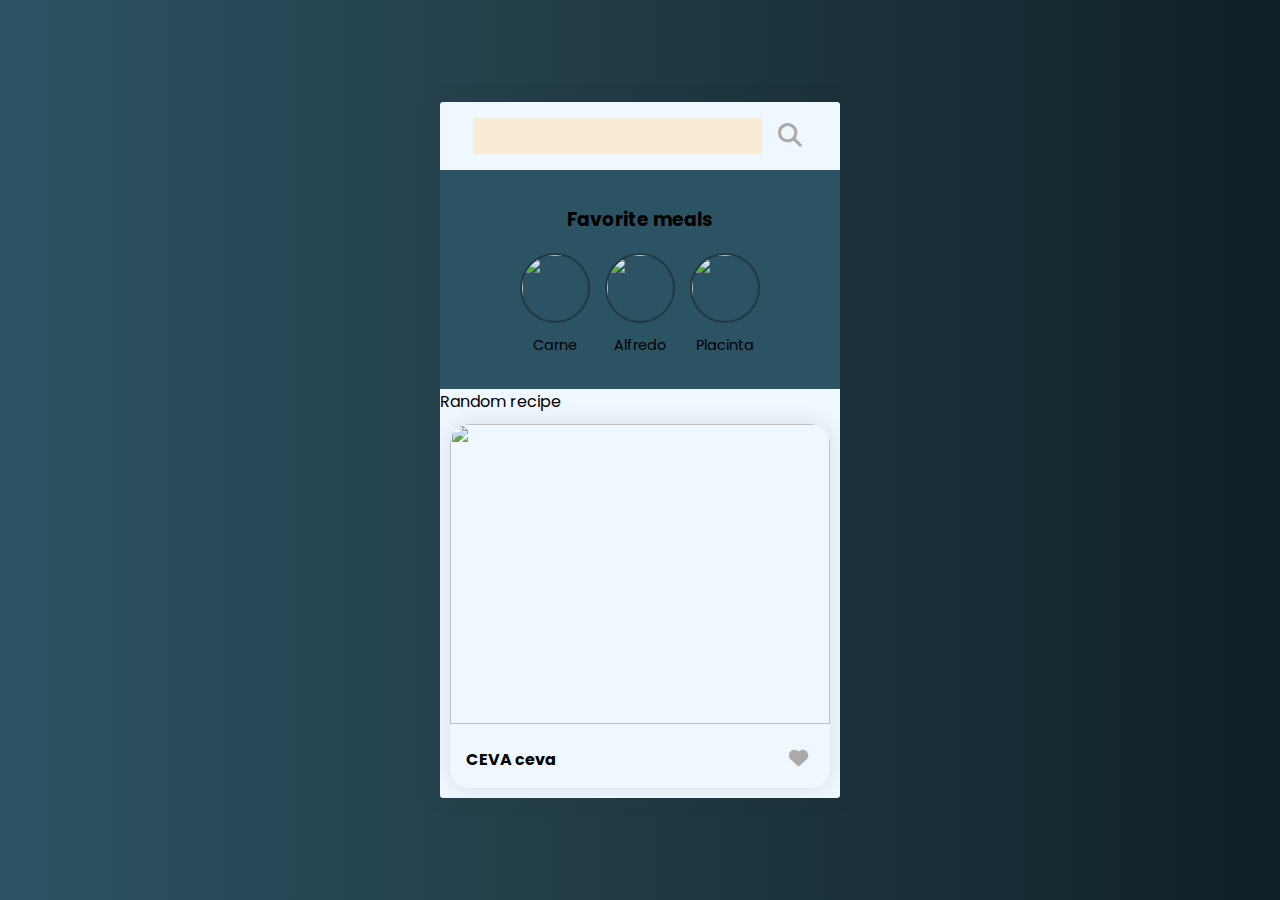
==== Retete/index.html @ e8db7a24 "stage 1" ====
<!DOCTYPE html>
<html lang="en">
<head>
    <meta charset="UTF-8">
    <meta http-equiv="X-UA-Compatible" content="IE=edge">
    <meta name="viewport" content="width=device-width, initial-scale=1.0">
    <title>Retete cochete</title>
    <link  rel="stylesheet"href="https://cdnjs.cloudflare.com/ajax/libs/font-awesome/6.4.0/css/all.min.css"/>
    <link rel="stylesheet" href="style.css"/>
    <script src="script.js" defer>
    </script>
</head>
<body>
   <div class="mobile-container">
        <header>
            <input type ="text">
             <button id="search"><i class="fas fa-search"></i></button>
        </header>
        
        <div class="fav-container">
            <h3>Favorite meals</h3>

            <ul class="fav-meals">
                <li><img src="https://www.themealdb.com/images/ingredients/Beef.png" alt=""><span>Carne </span></li>
                <li><img src="https://www.themealdb.com/images/media/meals/syqypv1486981727.jpg" alt=""><span>Alfredo </span></li>
                <li><img src="https://www.themealdb.com/images/media/meals/wxywrq1468235067.jpg" alt=""><span>Placinta</span></li>
                
            </ul>
        </div>    
        
        <div class="meals">
            <span class="random">
                Random recipe
            </span>
            <div class="meal">
                <div class="meal-header">
                    <img src="https://www.themealdb.com/images/media/meals/xutquv1505330523.jpg" alt="">
                </div>
                <div class="meal-body">
                    <h4>CEVA ceva</h4>
                    <button class="fav-btn">
                        <i class="fas fa-heart "></i>
                      </button>
                </div>
            </div>
        </div>
   </div>
</body>
</html>
---- Retete/style.css ----
@import url('https://fonts.googleapis.com/css2?family=Poppins:ital,wght@0,100;0,300;1,100;1,200&display=swap');

*{
    box-sizing:border-box;
}

body{
    background-image:url("./padure2.jpg");
    font-family:"Poppins",sans-serif;
    margin:0;
    background: #0F2027;  /* fallback for old browsers */
background: -webkit-linear-gradient(to right, #2C5364, #203A43, #0F2027);  
background: linear-gradient(to right, #2C5364, #203A43, #0F2027); 
display:flex;
align-items: center;
justify-content: center;
margin :0;
min-height: 100vh;
    
}

.mobile-container{
    width:400px;
    background-color:aliceblue;
    box-shadow: 0 0 20px 2px #3333331A ;
    border-radius: 3px;
    overflow: hidden;
}
img{
    max-width:100%;
}
header{
    padding: 1rem;
    display:flex;
    align-items: center;
    justify-content: center;
}
header input{
    background-color: antiquewhite;
    border-radius: 3px;
    border:none;
    padding: 0.5rem 1rem;
    font-family:inherit ;
}
header button{
    background-color: transparent;
    color:#aaa;
    font-size:1.5rem;
    border:none;
    margin-left:10px;
}
.fav-container{
    background-color:#2C5364;
    text-align: center;
    padding:1rem;

}
.fav-meals{
    display: flex;
    flex-wrap: wrap;
    justify-content: center;
    list-style-type: none; 
    padding: 0;
}
.fav-meals li{
    width: 85px;
}
.fav-meals li img{
    border:2px solid #203A43;
    object-fit: cover;
    border-radius: 50%;
    height: 70px;
    width:70px;
}
.fav-meals li span{
    font-size:0.9rem;
}

.meal{
    border-radius: 20px;
    box-shadow: 0 0 20px 2px #3333331A ;
    margin:10px;
    overflow: hidden;
}

.meal-header{
position: relative;
}

.meal-header .random{
    position:absolute;
    top:10px;
    background-color: white;
    padding: 0.25rem 0.5rem;
    border-top-left-radius: 3px;
    border-bottom-right-radius: 3px;

}
.meal-header img{
    height:300px;
    width:100%;
    object-fit: cover;

}
.meal-body{
    display: flex;
    align-items: center;
    justify-content: space-between ;
    padding:1rem;

}

.meal-body h4{
    margin: 0;
}

.meal-body .fav-btn{
    border:none;
    background-color: transparent;
    color:#aaa;
    cursor:pointer;
    font-size :1.2rem;
}
.meal-body .fav-btn.active{
    color: red;

}
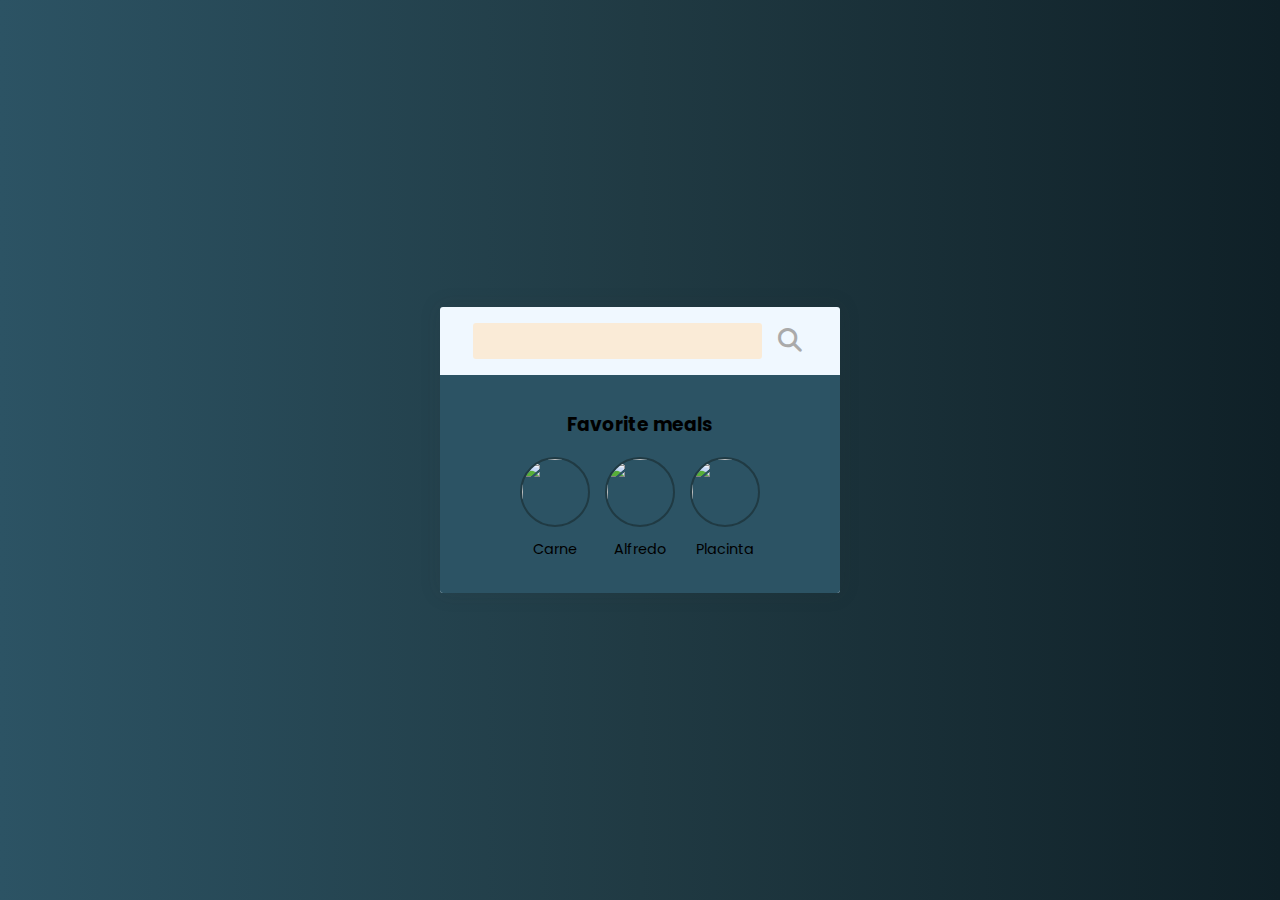
==== commit 23110c0a: "incercare de commit" ====
--- a/Retete/index.html
+++ b/Retete/index.html
@@ -29,20 +29,8 @@
         </div>    
         
         <div class="meals">
-            <span class="random">
-                Random recipe
-            </span>
-            <div class="meal">
-                <div class="meal-header">
-                    <img src="https://www.themealdb.com/images/media/meals/xutquv1505330523.jpg" alt="">
-                </div>
-                <div class="meal-body">
-                    <h4>CEVA ceva</h4>
-                    <button class="fav-btn">
-                        <i class="fas fa-heart "></i>
-                      </button>
-                </div>
-            </div>
+          
+          
         </div>
    </div>
 </body>
--- a/Retete/style.css
+++ b/Retete/style.css
@@ -1,127 +1,127 @@
-@import url('https://fonts.googleapis.com/css2?family=Poppins:ital,wght@0,100;0,300;1,100;1,200&display=swap');
-
-*{
-    box-sizing:border-box;
-}
-
-body{
-    background-image:url("./padure2.jpg");
-    font-family:"Poppins",sans-serif;
-    margin:0;
-    background: #0F2027;  /* fallback for old browsers */
-background: -webkit-linear-gradient(to right, #2C5364, #203A43, #0F2027);  
-background: linear-gradient(to right, #2C5364, #203A43, #0F2027); 
-display:flex;
-align-items: center;
-justify-content: center;
-margin :0;
-min-height: 100vh;
-    
-}
-
-.mobile-container{
-    width:400px;
-    background-color:aliceblue;
-    box-shadow: 0 0 20px 2px #3333331A ;
-    border-radius: 3px;
-    overflow: hidden;
-}
-img{
-    max-width:100%;
-}
-header{
-    padding: 1rem;
-    display:flex;
-    align-items: center;
-    justify-content: center;
-}
-header input{
-    background-color: antiquewhite;
-    border-radius: 3px;
-    border:none;
-    padding: 0.5rem 1rem;
-    font-family:inherit ;
-}
-header button{
-    background-color: transparent;
-    color:#aaa;
-    font-size:1.5rem;
-    border:none;
-    margin-left:10px;
-}
-.fav-container{
-    background-color:#2C5364;
-    text-align: center;
-    padding:1rem;
-
-}
-.fav-meals{
-    display: flex;
-    flex-wrap: wrap;
-    justify-content: center;
-    list-style-type: none; 
-    padding: 0;
-}
-.fav-meals li{
-    width: 85px;
-}
-.fav-meals li img{
-    border:2px solid #203A43;
-    object-fit: cover;
-    border-radius: 50%;
-    height: 70px;
-    width:70px;
-}
-.fav-meals li span{
-    font-size:0.9rem;
-}
-
-.meal{
-    border-radius: 20px;
-    box-shadow: 0 0 20px 2px #3333331A ;
-    margin:10px;
-    overflow: hidden;
-}
-
-.meal-header{
-position: relative;
-}
-
-.meal-header .random{
-    position:absolute;
-    top:10px;
-    background-color: white;
-    padding: 0.25rem 0.5rem;
-    border-top-left-radius: 3px;
-    border-bottom-right-radius: 3px;
-
-}
-.meal-header img{
-    height:300px;
-    width:100%;
-    object-fit: cover;
-
-}
-.meal-body{
-    display: flex;
-    align-items: center;
-    justify-content: space-between ;
-    padding:1rem;
-
-}
-
-.meal-body h4{
-    margin: 0;
-}
-
-.meal-body .fav-btn{
-    border:none;
-    background-color: transparent;
-    color:#aaa;
-    cursor:pointer;
-    font-size :1.2rem;
-}
-.meal-body .fav-btn.active{
-    color: red;
-
-}
+@import url('https://fonts.googleapis.com/css2?family=Poppins:ital,wght@0,100;0,300;1,100;1,200&display=swap');
+
+*{
+    box-sizing:border-box;
+}
+
+body{
+    background-image:url("./padure2.jpg");
+    font-family:"Poppins",sans-serif;
+    margin:0;
+    background: #0F2027;  /* fallback for old browsers */
+background: -webkit-linear-gradient(to right, #2C5364, #203A43, #0F2027);  
+background: linear-gradient(to right, #2C5364, #203A43, #0F2027); 
+display:flex;
+align-items: center;
+justify-content: center;
+margin :0;
+min-height: 100vh;
+    
+}
+
+.mobile-container{
+    width:400px;
+    background-color:aliceblue;
+    box-shadow: 0 0 20px 2px #3333331A ;
+    border-radius: 3px;
+    overflow: hidden;
+}
+img{
+    max-width:100%;
+}
+header{
+    padding: 1rem;
+    display:flex;
+    align-items: center;
+    justify-content: center;
+}
+header input{
+    background-color: antiquewhite;
+    border-radius: 3px;
+    border:none;
+    padding: 0.5rem 1rem;
+    font-family:inherit ;
+}
+header button{
+    background-color: transparent;
+    color:#aaa;
+    font-size:1.5rem;
+    border:none;
+    margin-left:10px;
+}
+.fav-container{
+    background-color:#2C5364;
+    text-align: center;
+    padding:1rem;
+
+}
+.fav-meals{
+    display: flex;
+    flex-wrap: wrap;
+    justify-content: center;
+    list-style-type: none; 
+    padding: 0;
+}
+.fav-meals li{
+    width: 85px;
+}
+.fav-meals li img{
+    border:2px solid #203A43;
+    object-fit: cover;
+    border-radius: 50%;
+    height: 70px;
+    width:70px;
+}
+.fav-meals li span{
+    font-size:0.9rem;
+}
+
+.meal{
+    border-radius: 20px;
+    box-shadow: 0 0 20px 2px #3333331A ;
+    margin:10px;
+    overflow: hidden;
+}
+
+.meal-header{
+position: relative;
+}
+
+.meal-header .random{
+    position:absolute;
+    top:10px;
+    background-color: white;
+    padding: 0.25rem 0.5rem;
+    border-top-left-radius: 3px;
+    border-bottom-right-radius: 3px;
+
+}
+.meal-header img{
+    height:300px;
+    width:100%;
+    object-fit: cover;
+
+}
+.meal-body{
+    display: flex;
+    align-items: center;
+    justify-content: space-between ;
+    padding:1rem;
+
+}
+
+.meal-body h4{
+    margin: 0;
+}
+
+.meal-body .fav-btn{
+    border:none;
+    background-color: transparent;
+    color:#aaa;
+    cursor:pointer;
+    font-size :1.2rem;
+}
+.meal-body .fav-btn.active{
+    color: red;
+
+}
